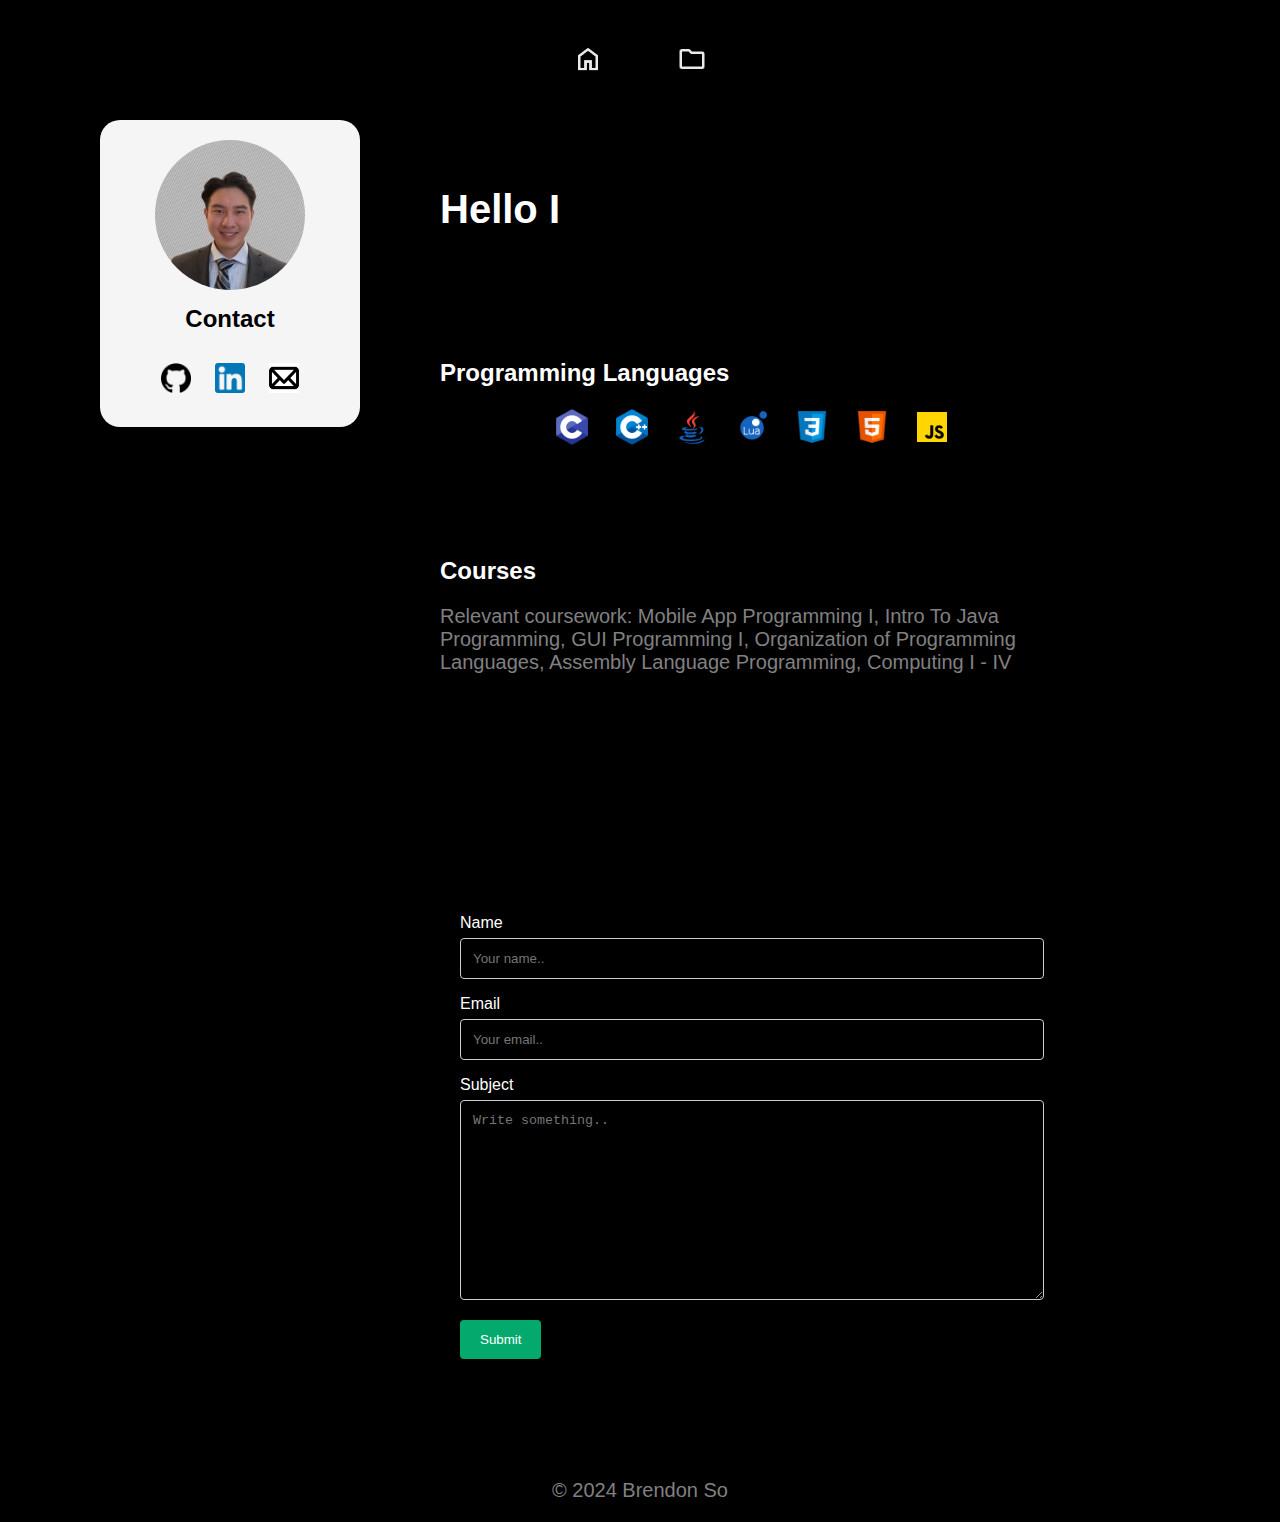
==== index.html @ 9e419492 "first commit" ====
<!DOCTYPE html>
<html lang="en">
<head>
    <meta charset="UTF-8">
    <title>Brendon So</title>
    <script src="JavaScript.js"></script>
    <link rel="stylesheet" href="style/style.css">
</head>
<body>
    <header class="navbar">
        <a href="index.html" class="nav-icon"><img src="images/icons/home.png" alt="Home"></a>
        <a href="project.html" class="nav-icon"><img src="images/icons/folder.png" alt="Projects"></a>
    </header>



<div class="container">
    <aside class="sidebar">
        <img src="images/icons/PFP.jpeg" alt="pfp" class="profile-img">
        <div class="skills">
            <h2>Contact</h2>
            <a href="https://github.com/brendonso"><img src="images/icons/Github.png" alt="GitHub" class="icon"></a>
            <a href="https://www.linkedin.com/in/brendon3/"><img src="images/icons/Linkedin.png" alt="LinkedIn" class="icon"></a>
            <img src="images/icons/email2.png" alt="Email Icon" class="icon" id="emailIcon">
            <p id="email" style="display: none;">brendonTLX@gmail.com</p>
        </div>
    </aside>

    <div class="body">
        <main>

            <h1 id="typing"></h1>
            <p id = "body"></p>
        

        </main>
        

        <section class="languages">
            <h2>Programming Languages</h2>
            <div class="language-icons">

                <img src="images/code/c.png" alt="c" class="icon">
                <img src="images/code/cpp.png" alt="c" class="icon">
                <img src="images/code/java.png" alt="Java" class="icon">
                <img src="images/code/lua.png" alt="Java" class="icon">
                <img src="images/code/css.png" alt="C++" class="icon">
                <img src="images/code/html.png" alt="HTML" class="icon">
                <img src="images/code/js.png" alt="HTML" class="icon">
            </div>
        </section>

        <section class="languages">
            <h2>Courses</h2>
            <p>Relevant coursework: Mobile App Programming I, Intro To Java Programming, GUI Programming I, Organization of
                Programming Languages, Assembly Language Programming, Computing I - IV</p>
        </section>

        <section class="languages">
            <div class="container">
                <!--https://formspree.io/forms/meoqwzek/integration -->
                <form action="https://formspree.io/f/meoqwzek" method="POST">
                    <label for="fname">Name</label>
                    <input type="text" id="fname" name="firstname" placeholder="Your name.." required>
                  
                    <label for="email">Email</label>
                    <input type="email" id="email" name="email" placeholder="Your email.." required>
                  
                  
                    <label for="message">Subject</label>
                    <textarea id="message" name="message" placeholder="Write something.." style="height:200px" required></textarea>
                  
                    <input type="submit" value="Submit">
                </form>
                
              </div>
        </section>



    </div>
</div>

<footer>
<p id = "bottom"> &copy; 2024 Brendon So</p>
<p id = "bottom"> </p>
</footer>

    </div>
    <script src="js/script.js"></script>

 
</body>
</html>
---- style/style.css ----
body {
    margin: 0;
    font-family: Arial, sans-serif;
    background-color: black;
    color: white;
}

.navbar {
    background-color: black;
    text-align: center;
    padding: 20px 0;
    position: fixed;
    width: 100%;
    top: 0;
    left: 0;
    z-index: 1000;
}

.nav-icon {
    display: inline-block;
    width: 60px;
    height: 60px;
    background-color: black;
    border-radius: 50%;
    margin: 0 20px;
    position: relative;
    top: 15px;
    transition: transform 0.2s ease, filter 0.2s ease;
}

.nav-icon img {
    width: 30px;
    height: 30px;
    filter: grayscale(100%);
    transition: filter 0.2s ease, transform 0.2s ease;
    position: relative;
    top: 15%;
}

.nav-icon:hover {
    transform: scale(1.1);
}

.nav-icon img:hover {
    filter: grayscale(0%);
}

.container {
    display: flex;
    flex-direction: row;
    align-items: flex-start; 
    justify-content: center;
    margin-top: 100px;
    gap: 40px;
    padding: 0 20px;
}

.sidebar {
    width: 220px;
    background: whitesmoke;
    border-radius: 20px;
    padding: 20px;
    display: flex;
    flex-direction: column;
    align-items: center;
    box-shadow: 0 4px 8px rgba(0, 0, 0, 0.3);
    position: relative;
}

.sidebar h2{
    color:  black;
    text-align: center;
}

.sidebar p{
    color:  black;
    text-align: center;
}

.profile-img {
    border-radius: 50%;
    width: 150px;
    height: 150px;
    margin-bottom: 5px;
}

.skills img.icon {
    width: 30px;
    height: 30px;
    margin: 10px;
    cursor: pointer;
    transition: transform 0.2s ;
}

.skills img.icon:hover {
    transform: scale(1.2);
    filter: grayscale(0%);
}


main {
    max-width: 700px;
    width: 80%;
    padding: 40px;

    border-radius: 20px; 

    margin-bottom: 10px;
}

h1 {
    text-align: start;
    font-size: 40px;
}

p {
    text-align: start;
    font-size: 20px;
    color:gray;
}


h2 {
    margin-top: 10px;
}
.languages {
    max-width: 700px;
    width: 80%;
    padding: 40px;

    border-radius: 20px; 

    margin-bottom: 20px;
}

.languages h2 {
    text-align: start;
    color: white;
    font-size: 24px;
    margin-bottom: 20px;
}

.language-icons {
    display: flex;
    justify-content: center;
    gap: 20px;
}

.language-icons .icon {
    width: 40px;
    height: 40px;
    transition: transform 0.2s ease, filter 0.2s ease;
}

.language-icons .icon:hover {
    transform: scale(1.2);
    filter: grayscale(0%);
}
input[type=text], input[type=email], textarea {
    width: 100%;
    padding: 12px;
    border: 1px solid #ccc;
    border-radius: 4px;
    box-sizing: border-box;
    margin-top: 6px;
    margin-bottom: 16px;
    resize: vertical;
    background-color: black;
    color: white;
}

input[type=submit] {
    background-color: #04AA6D;
    color: white;
    padding: 12px 20px;
    border: none;
    border-radius: 4px;
    cursor: pointer;
}

input[type=submit]:hover {
    background-color: #45a049;
}

#bottom {
    text-align: center;
}

.container {
    border-radius: 5px;
    background-color: black;
    padding: 20px;
}
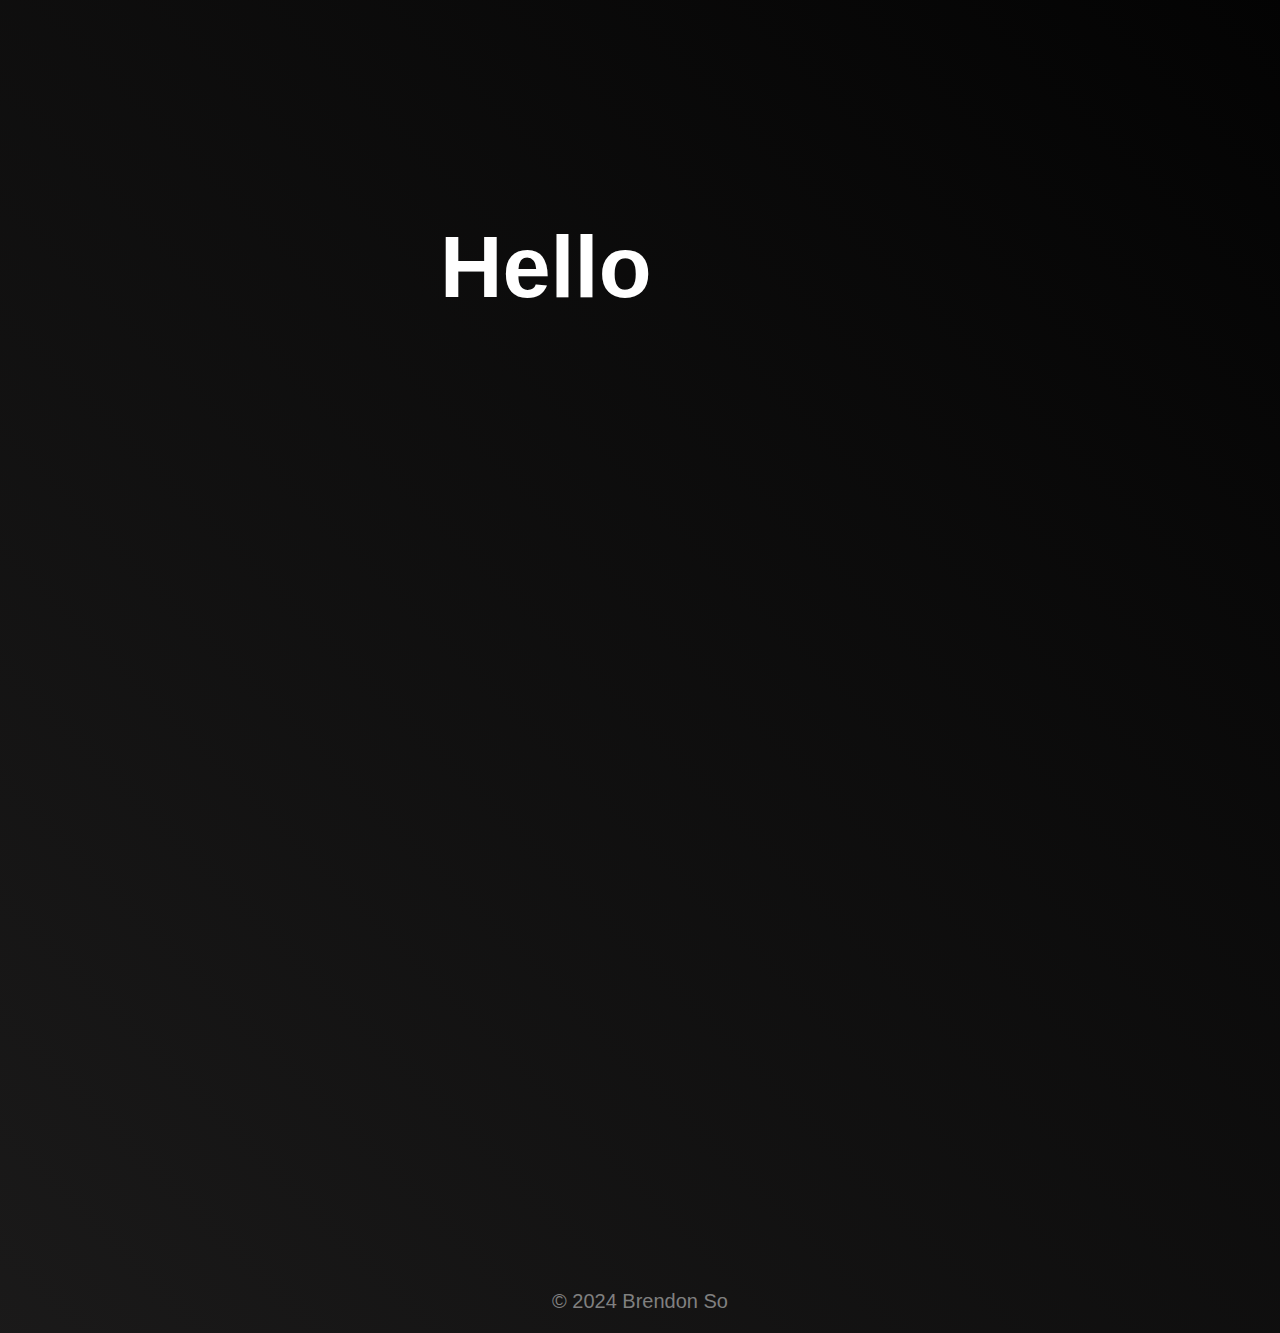
==== commit 33ef9176: "animations" ====
--- a/index.html
+++ b/index.html
@@ -4,18 +4,18 @@
     <meta charset="UTF-8">
     <title>Brendon So</title>
     <script src="JavaScript.js"></script>
+
+
     <link rel="stylesheet" href="style/style.css">
 </head>
 <body>
-    <header class="navbar">
+    <header class="navbar"style="visibility: hidden;">
         <a href="index.html" class="nav-icon"><img src="images/icons/home.png" alt="Home"></a>
-        <a href="project.html" class="nav-icon"><img src="images/icons/folder.png" alt="Projects"></a>
+        <a href="https://github.com/brendonso" class="nav-icon"><img src="images/icons/folder.png" alt="Projects"></a>
     </header>
 
-
-
 <div class="container">
-    <aside class="sidebar">
+    <aside class="sidebar" style="visibility: hidden;">
         <img src="images/icons/PFP.jpeg" alt="pfp" class="profile-img">
         <div class="skills">
             <h2>Contact</h2>
@@ -28,18 +28,15 @@
 
     <div class="body">
         <main>
-
-            <h1 id="typing"></h1>
-            <p id = "body"></p>
-        
-
+            <h1 id="intro">Hello I'm Brendon</h1>
+            <p id = "intro_body">Computer Science student at the University of Massachusetts Lowell</p>
         </main>
         
-
         <section class="languages">
-            <h2>Programming Languages</h2>
-            <div class="language-icons">
-
+            <h2 id = "title_langs" >Programming Languages</h2>
+            <p id = "langs">These are the languages I'm currently have used.</p>
+            <div class="language-icons"style="visibility: hidden;">
+                
                 <img src="images/code/c.png" alt="c" class="icon">
                 <img src="images/code/cpp.png" alt="c" class="icon">
                 <img src="images/code/java.png" alt="Java" class="icon">
@@ -51,13 +48,13 @@
         </section>
 
         <section class="languages">
-            <h2>Courses</h2>
-            <p>Relevant coursework: Mobile App Programming I, Intro To Java Programming, GUI Programming I, Organization of
-                Programming Languages, Assembly Language Programming, Computing I - IV</p>
+            <h2 id = "title_course">Courses</h2>
+            <p id = "courses">Relevant coursework: Mobile App Programming I, Intro To Java Programming, GUI Programming I,
+            Organization of Programming Languages, Assembly Language Programming, Computing I - IV</p>
         </section>
 
         <section class="languages">
-            <div class="container">
+            <div class="email"style="visibility: hidden;">
                 <!--https://formspree.io/forms/meoqwzek/integration -->
                 <form action="https://formspree.io/f/meoqwzek" method="POST">
                     <label for="fname">Name</label>
@@ -88,6 +85,7 @@
 
     </div>
     <script src="js/script.js"></script>
+    <script src="js/text.js"></script>
 
  
 </body>
--- a/style/style.css
+++ b/style/style.css
@@ -3,10 +3,26 @@
     font-family: Arial, sans-serif;
     background-color: black;
     color: white;
-}
+	animation: gradient 100s linear 1;
+    background: linear-gradient(45deg, #030303, #1f1e1e, #000000, #0d0d0e);
+	background-size: 400% 400%;
+}
+
+@keyframes gradient {
+	0% {
+		background-position: 0% 50%;
+	}
+	5% {
+		background-position: 100% 50%;
+	}
+	100% {
+		background-position: 0% 50%;
+	}
+}
+
 
 .navbar {
-    background-color: black;
+
     text-align: center;
     padding: 20px 0;
     position: fixed;
@@ -20,7 +36,7 @@
     display: inline-block;
     width: 60px;
     height: 60px;
-    background-color: black;
+
     border-radius: 50%;
     margin: 0 20px;
     position: relative;
@@ -65,6 +81,7 @@
     align-items: center;
     box-shadow: 0 4px 8px rgba(0, 0, 0, 0.3);
     position: relative;
+    
 }
 
 .sidebar h2{
@@ -188,6 +205,6 @@
 
 .container {
     border-radius: 5px;
-    background-color: black;
+
     padding: 20px;
 }
